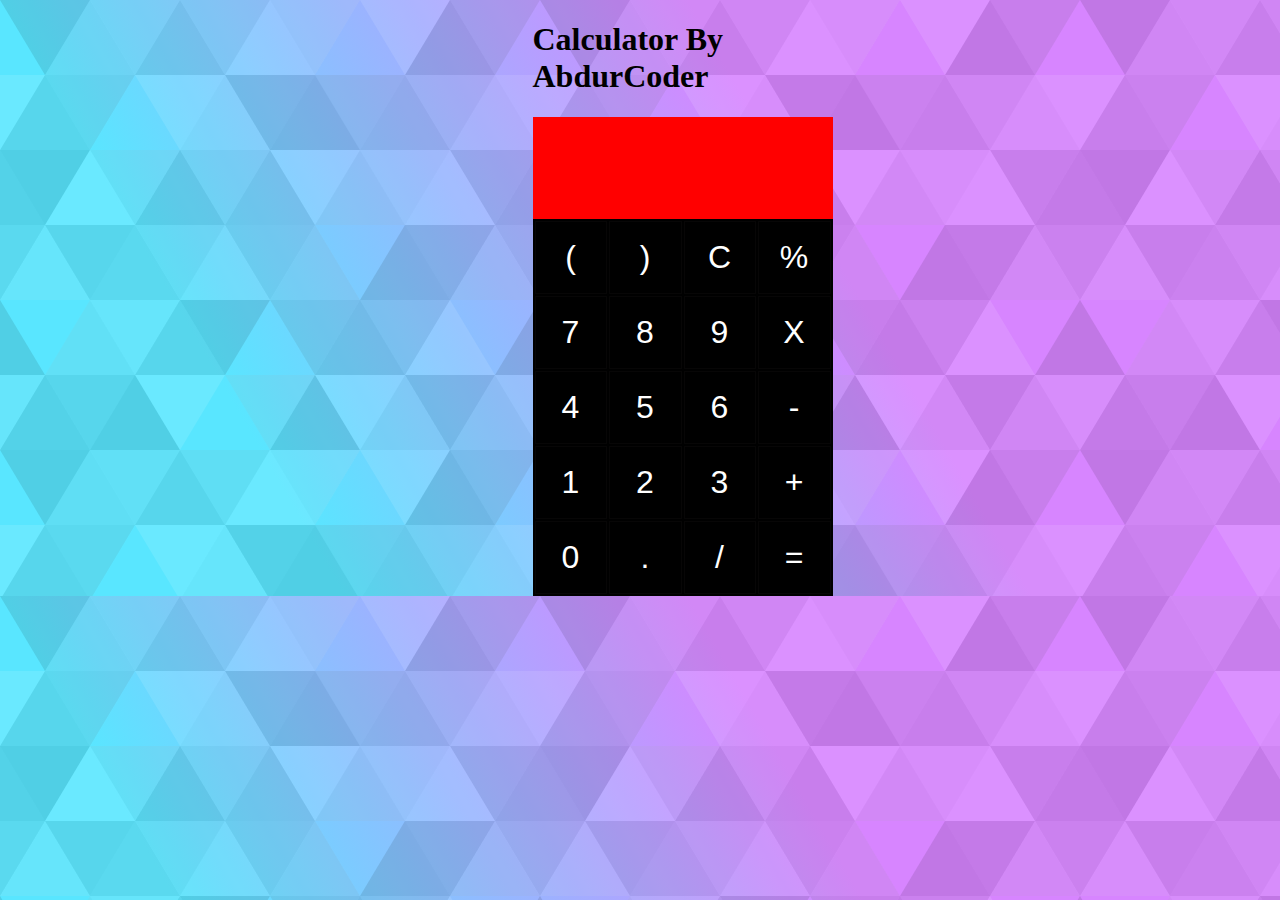
==== index.html @ b48e212c "commited" ====
<!DOCTYPE html>
<html lang="en">
	<head>
		<meta charset="UTF-8" />
		<meta name="viewport" content="width=device-width, initial-scale=1.0" />
		<meta http-equiv="X-UA-Compatible" content="ie=edge" />
		<link rel="stylesheet" href="style.css" />
		<title>Calculator</title>
	</head>

	<body>
		<div class="container">
			<h1>Calculator By AbdurCoder</h1>

			<div class="calculator container">
				<input type="text" name="screen" id="screen" />
				<table>
					<tr>
						<td><button id="btn">(</button></td>
						<td><button>)</button></td>
						<td><button id="clear">C</button></td>
						<td><button>%</button></td>
					</tr>
					<tr>
						<td><button>7</button></td>
						<td><button>8</button></td>
						<td><button>9</button></td>
						<td><button>X</button></td>
					</tr>
					<tr>
						<td><button>4</button></td>
						<td><button>5</button></td>
						<td><button>6</button></td>
						<td><button>-</button></td>
					</tr>
					<tr>
						<td><button>1</button></td>
						<td><button>2</button></td>
						<td><button>3</button></td>
						<td><button>+</button></td>
					</tr>
					<tr>
						<td><button>0</button></td>
						<td><button>.</button></td>
						<td><button>/</button></td>
						<td><button id="eql">=</button></td>
					</tr>
				</table>
			</div>
		</div>
	</body>
	<script src="script.js"></script>
</html>
---- style.css ----
html,
body {
	padding: 0;
	margin: 0;
}
body {
	background-image: url(Subtle-Prism.svg);
	/* background-repeat: no-repeat; */
	background-size: cover;
}

input {
	border: none;
	outline: none;
	background-color: red;
	width: 296px;
	height: 100px;
	font-size: 20px;
	/* border-radius: 20px; */
}
td,
th {
	border: 0.4px solid rgba(79, 78, 78, 0.083);

	text-align: left;
	padding: 10px;
}

table {
	text-align: center;
	background-color: black;
	width: 300px;
}
button {
	width: 50px;
	font-size: 32px;
	background-color: black;
	color: white;
	border: none;
	padding: 7px;
}
.container {
	margin-right: auto;
	margin-left: auto;
	max-width: 215px;
}
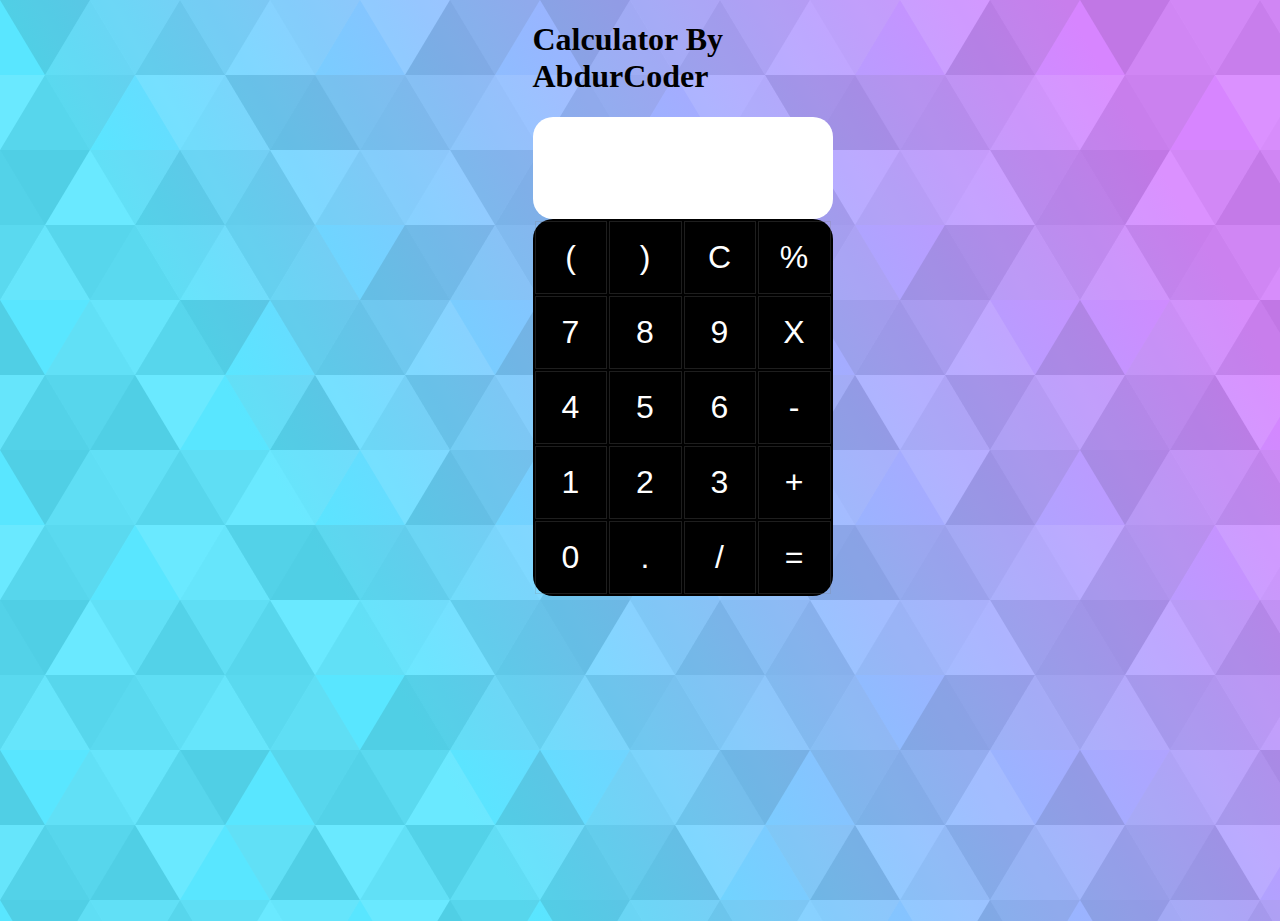
==== commit 52b27611: "CSS Improve" ====
--- a/index.html
+++ b/index.html
@@ -19,31 +19,31 @@
 						<td><button id="btn">(</button></td>
 						<td><button>)</button></td>
 						<td><button id="clear">C</button></td>
-						<td><button>%</button></td>
+						<td class="diff"><button>%</button></td>
 					</tr>
 					<tr>
 						<td><button>7</button></td>
 						<td><button>8</button></td>
 						<td><button>9</button></td>
-						<td><button>X</button></td>
+						<td class="diff"><button>X</button></td>
 					</tr>
 					<tr>
 						<td><button>4</button></td>
 						<td><button>5</button></td>
 						<td><button>6</button></td>
-						<td><button>-</button></td>
+						<td class="diff"><button>-</button></td>
 					</tr>
 					<tr>
 						<td><button>1</button></td>
 						<td><button>2</button></td>
 						<td><button>3</button></td>
-						<td><button>+</button></td>
+						<td class="diff"><button>+</button></td>
 					</tr>
 					<tr>
 						<td><button>0</button></td>
 						<td><button>.</button></td>
 						<td><button>/</button></td>
-						<td><button id="eql">=</button></td>
+						<td class="diff"><button id="eql">=</button></td>
 					</tr>
 				</table>
 			</div>
--- a/style.css
+++ b/style.css
@@ -5,31 +5,35 @@
 }
 body {
 	background-image: url(Subtle-Prism.svg);
-	/* background-repeat: no-repeat; */
-	background-size: cover;
+	background-repeat: no-repeat;
+	/* background-size: cover; */
+	height: 100vh;
 }
 
 input {
 	border: none;
 	outline: none;
-	background-color: red;
+	background-color: white;
 	width: 296px;
 	height: 100px;
 	font-size: 20px;
-	/* border-radius: 20px; */
+	border-radius: 20px;
 }
 td,
 th {
-	border: 0.4px solid rgba(79, 78, 78, 0.083);
-
+	border: 0.4px solid rgba(128, 127, 127, 0.234);
 	text-align: left;
 	padding: 10px;
 }
 
 table {
+	border-radius: 20px;
 	text-align: center;
 	background-color: black;
 	width: 300px;
+}
+.diff {
+	/* background-color: rgba(61, 61, 61, 0.378); */
 }
 button {
 	width: 50px;
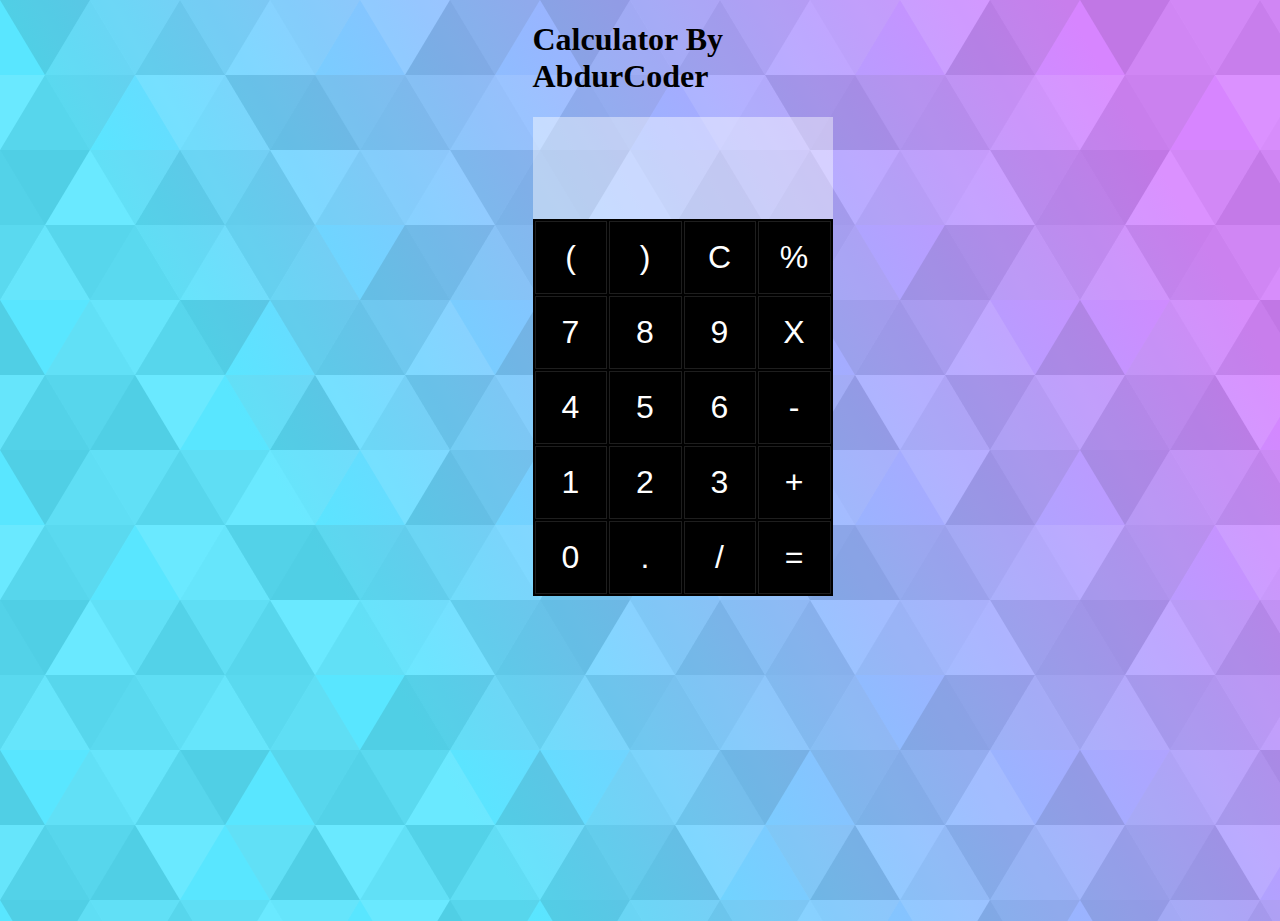
==== commit c1869235: "backgroung of input and readonly applied" ====
--- a/index.html
+++ b/index.html
@@ -13,7 +13,8 @@
 			<h1>Calculator By AbdurCoder</h1>
 
 			<div class="calculator container">
-				<input type="text" name="screen" id="screen" />
+				<input type="text" name="screen" id="screen" readonly />
+
 				<table>
 					<tr>
 						<td><button id="btn">(</button></td>
--- a/style.css
+++ b/style.css
@@ -13,11 +13,11 @@
 input {
 	border: none;
 	outline: none;
-	background-color: white;
+	background-color: rgba(255, 255, 255, 0.433);
 	width: 296px;
 	height: 100px;
 	font-size: 20px;
-	border-radius: 20px;
+	/* border-radius: 20px; */
 }
 td,
 th {
@@ -27,7 +27,7 @@
 }
 
 table {
-	border-radius: 20px;
+	/* border-radius: 20px; */
 	text-align: center;
 	background-color: black;
 	width: 300px;
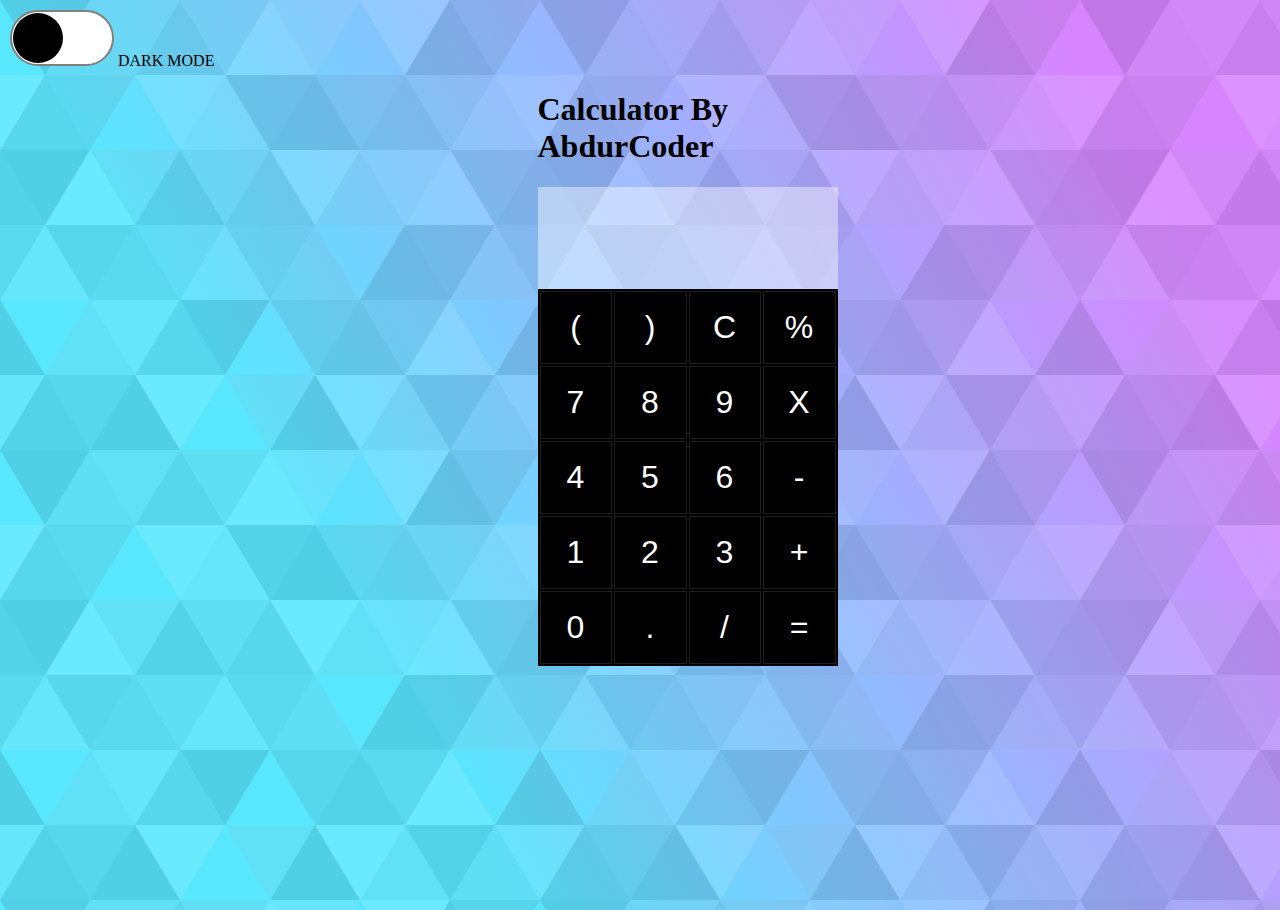
==== commit 555cbd9b: "dark mode added" ====
--- a/index.html
+++ b/index.html
@@ -9,6 +9,11 @@
 	</head>
 
 	<body>
+		<input type="checkbox" id="switch" class="checkbox" />
+		<label for="switch" class="toggle"> </label>
+		<span id="mode"> DARK MODE </span>
+		<span class="white"> WHITE MODE </span>
+
 		<div class="container">
 			<h1>Calculator By AbdurCoder</h1>
 
--- a/style.css
+++ b/style.css
@@ -6,8 +6,10 @@
 body {
 	background-image: url(Subtle-Prism.svg);
 	background-repeat: no-repeat;
-	/* background-size: cover; */
-	height: 100vh;
+	min-height: 100vh;
+	background-size: cover;
+	padding-top: 10px;
+	padding-left: 10px;
 }
 
 input {
@@ -32,9 +34,6 @@
 	background-color: black;
 	width: 300px;
 }
-.diff {
-	/* background-color: rgba(61, 61, 61, 0.378); */
-}
 button {
 	width: 50px;
 	font-size: 32px;
@@ -48,3 +47,59 @@
 	margin-left: auto;
 	max-width: 215px;
 }
+
+.toggle {
+	position: relative;
+	display: inline-block;
+	width: 100px;
+	height: 52px;
+	background-color: white;
+	border-radius: 30px;
+	border: 2px solid gray;
+}
+
+.toggle:after {
+	content: "";
+	position: absolute;
+	width: 50px;
+	height: 50px;
+	border-radius: 50%;
+	background-color: black;
+	top: 1px;
+	left: 1px;
+	transition: all 0.5s;
+}
+
+.checkbox:checked + .toggle::after {
+	left: 49px;
+	background-color: white;
+}
+
+.checkbox:checked + .toggle {
+	background-color: black;
+}
+
+.checkbox {
+	display: none;
+}
+body.darkMode {
+	background-image: url(dark.svg);
+}
+
+.darkMode h1 {
+	color: white;
+}
+
+.darkMode span {
+	display: none;
+}
+.white {
+	display: none;
+}
+.darkMode .white {
+	display: inline;
+	color: white;
+}
+.darkMode #screen {
+	background-color: white;
+}
